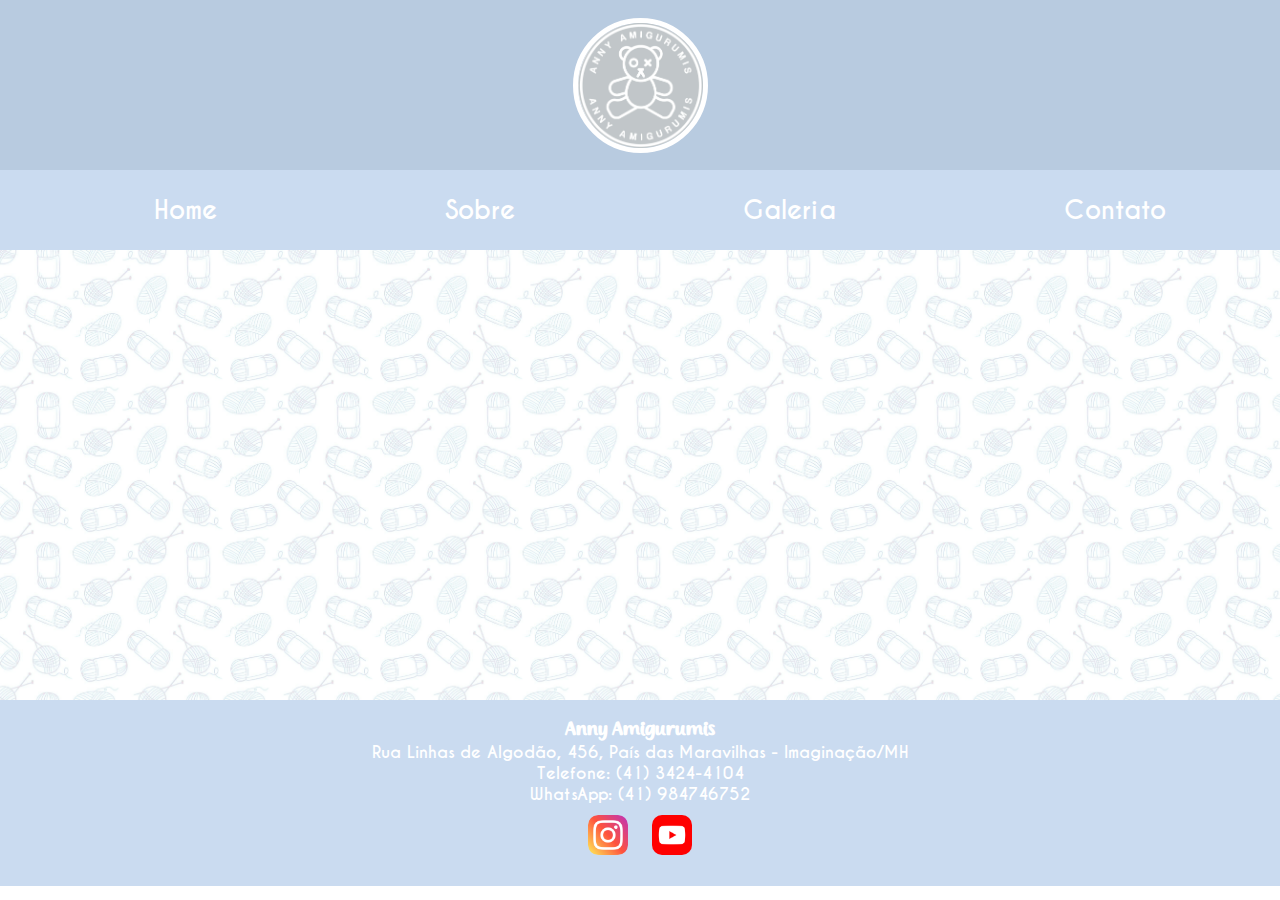
==== contato.html @ efb3a185 "commit" ====
<!DOCTYPE html>
<html lang="en">

<head>
    <meta charset="UTF-8">
    <meta http-equiv="X-UA-Compatible" content="IE=edge">
    <meta name="viewport" content="width=device-width, initial-scale=1.0">
    <title>Anny Amigurumis</title>
    <link rel="stylesheet" href="css/estilo.css">
</head>

<body>
    <div id="cabecalho">
        <img id="logo" src="css/img/logo.png" href="logo">
    </div>

    <ul id="menu">
        <li><a href="index.html">Home</a></li>
        <li><a href="sobre.html">Sobre</a></li>
        <li><a href="galeria.html">Galeria</a></li>
        <li><a href="contato.html">Contato</a></li>
    </ul>

    <div id="conteudo">
        
    </div>

    <div id="rodape">
        <h3>Anny Amigurumis</h3>
        <p>Rua Linhas de Algodão, 456, País das Maravilhas - Imaginação/MH</p>
        <p>Telefone: (41) 3424-4104</p>
        <p>WhatsApp: (41) 984746752</p>
        <a href="https://www.instagram.com/anny.amigurumis/" target="_blank">
            <img src="css/img/instagram.png" width="40" height="40">
        </a>
        <a href="https://www.youtube.com/@Anny_Feltz" target="_blank">
            <img src="css/img/youtube.png" width="40" height="40" class="image">
        </a>
    </div>
</body>

</html>
---- css/estilo.css ----
* {
    margin: 0px;
}

@font-face {
    font-family: "Dream";
    src: url("font/CaviarDreams_Bold.ttf");
}

@font-face {
    font-family: "Milk";
    src: url("font/Milk\ Cream.otf");
}

body {
    width: 100%;
}

#cabecalho {
    display: flex;
    background-color: rgb(184, 203, 224);
    align-items: center;
    justify-content: center;
    padding: 30px;
    width: auto;
    height: 110px;
}

#logo {
    border: 5px white solid;
    border-radius: 100%;
    width:125px;
    height:125px;
}

#imagem_home {
    border-radius: 10%;
}

#menu {
    font-family: "Dream";
    display: flex;
    background-color: rgb(202, 219, 240);
    align-items: center;
    justify-content: space-around;
    width: auto;
    height: 80px;
    color: white;
    list-style: none;
    font-size: 25px;
}

#menu a {
    text-decoration: none;
    color: white;
}

#conteudo {
    display: flex;
    background-image: url("img/fundo.jpeg");
    background-size: 150px 150px;
    background-repeat: repeat;
    height: 450px;
    font-family: "Dream";
    align-items: center;
    justify-content: space-around;
    color: rgb(59, 112, 156);
}

#conteudo img {
    border-radius: 20%;
    border: 5px rgb(202, 219, 240) solid;
    box-shadow: rgba(24, 40, 83, 0.219) 10px 10px 10px 1px;
}

#celula {
    padding: 1px;
}

#galeria {
    display: grid;
    grid-template-columns: repeat(3, auto);
    row-gap: 30px;
    padding: 30px;
    background-image: url("img/fundo.jpeg");
    background-size: 150px 150px;
    background-repeat: repeat;
    height: fit-content;
    font-family: "Dream";
    align-items: center;
    justify-content: space-around;
    justify-items: center;
}

#galeria img {
    border-radius: 10%;
    border: 5px rgb(202, 219, 240) solid;
    box-shadow: rgba(24, 40, 83, 0.219) 5px 5px 10px 1px;
}

#rodape {
    background-color: rgb(202, 219, 240);
    width: auto;
    height: fit-content;
    padding: 17px;
    color: white;
    text-align: center;
}

#rodape img {
    margin: 10px;
    border-radius: 25%;
}

#rodape a {
    text-decoration: none;
}

p {
    font-family: "Dream";
}

h1 {
    font-family: "Dream";
    text-align: center;
    font-size: 25px;
}

h3 {
    font-family: "Milk";
}
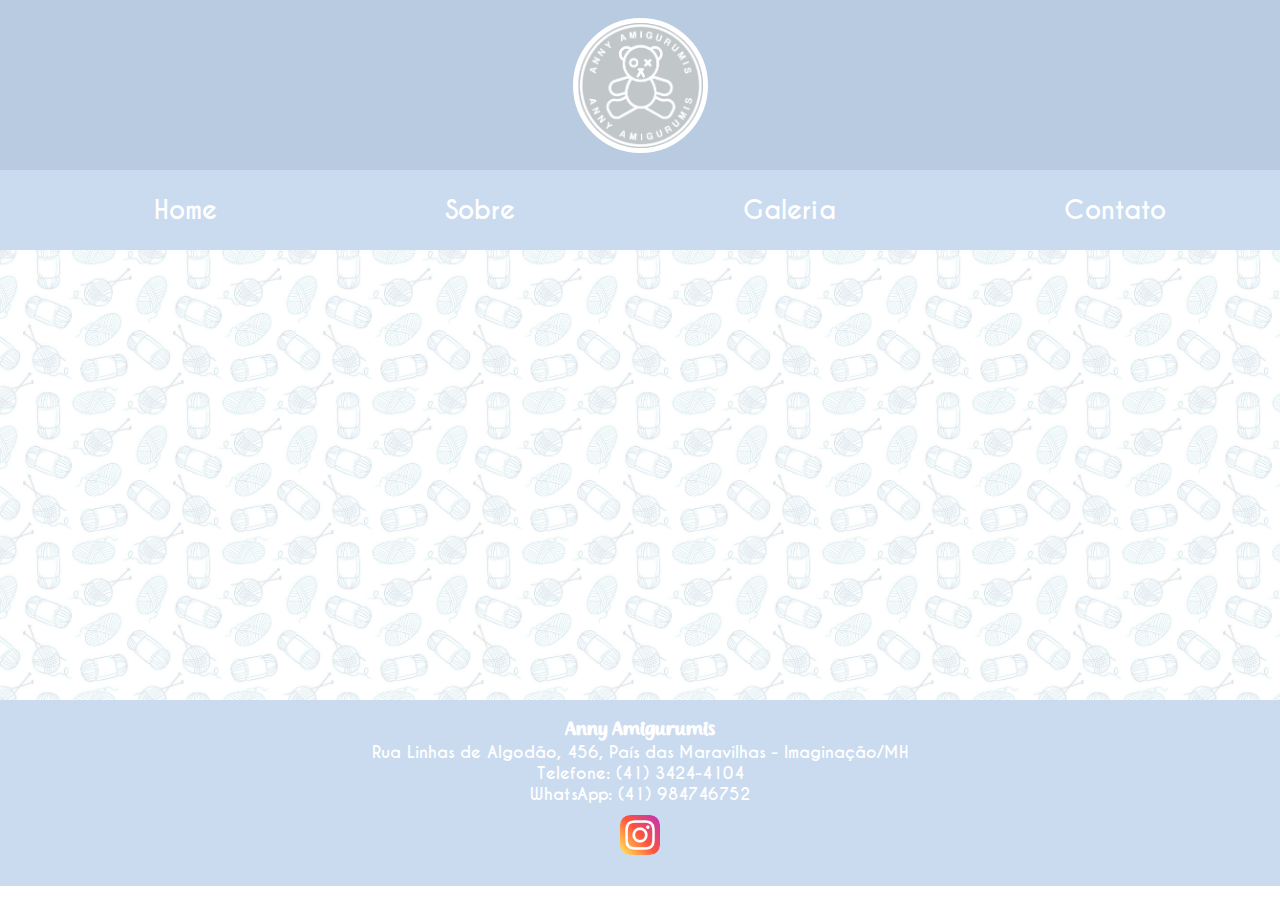
==== commit d70f7726: "commit" ====
--- a/contato.html
+++ b/contato.html
@@ -22,7 +22,7 @@
     </ul>
 
     <div id="conteudo">
-        
+
     </div>
 
     <div id="rodape">
@@ -33,9 +33,6 @@
         <a href="https://www.instagram.com/anny.amigurumis/" target="_blank">
             <img src="css/img/instagram.png" width="40" height="40">
         </a>
-        <a href="https://www.youtube.com/@Anny_Feltz" target="_blank">
-            <img src="css/img/youtube.png" width="40" height="40" class="image">
-        </a>
     </div>
 </body>
 
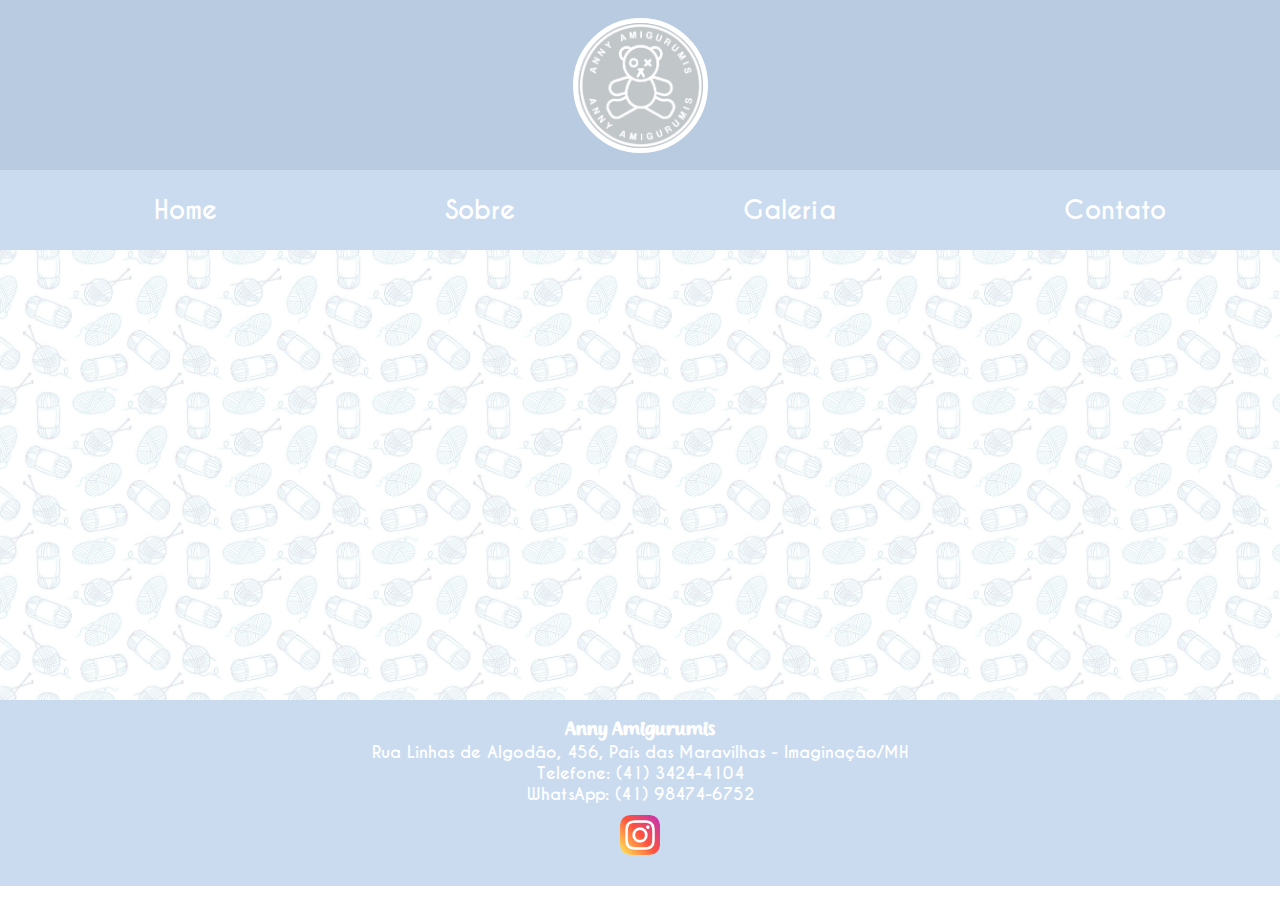
==== commit 71c71540: "commit: save" ====
--- a/contato.html
+++ b/contato.html
@@ -29,7 +29,7 @@
         <h3>Anny Amigurumis</h3>
         <p>Rua Linhas de Algodão, 456, País das Maravilhas - Imaginação/MH</p>
         <p>Telefone: (41) 3424-4104</p>
-        <p>WhatsApp: (41) 984746752</p>
+        <p>WhatsApp: (41) 98474-6752</p>
         <a href="https://www.instagram.com/anny.amigurumis/" target="_blank">
             <img src="css/img/instagram.png" width="40" height="40">
         </a>
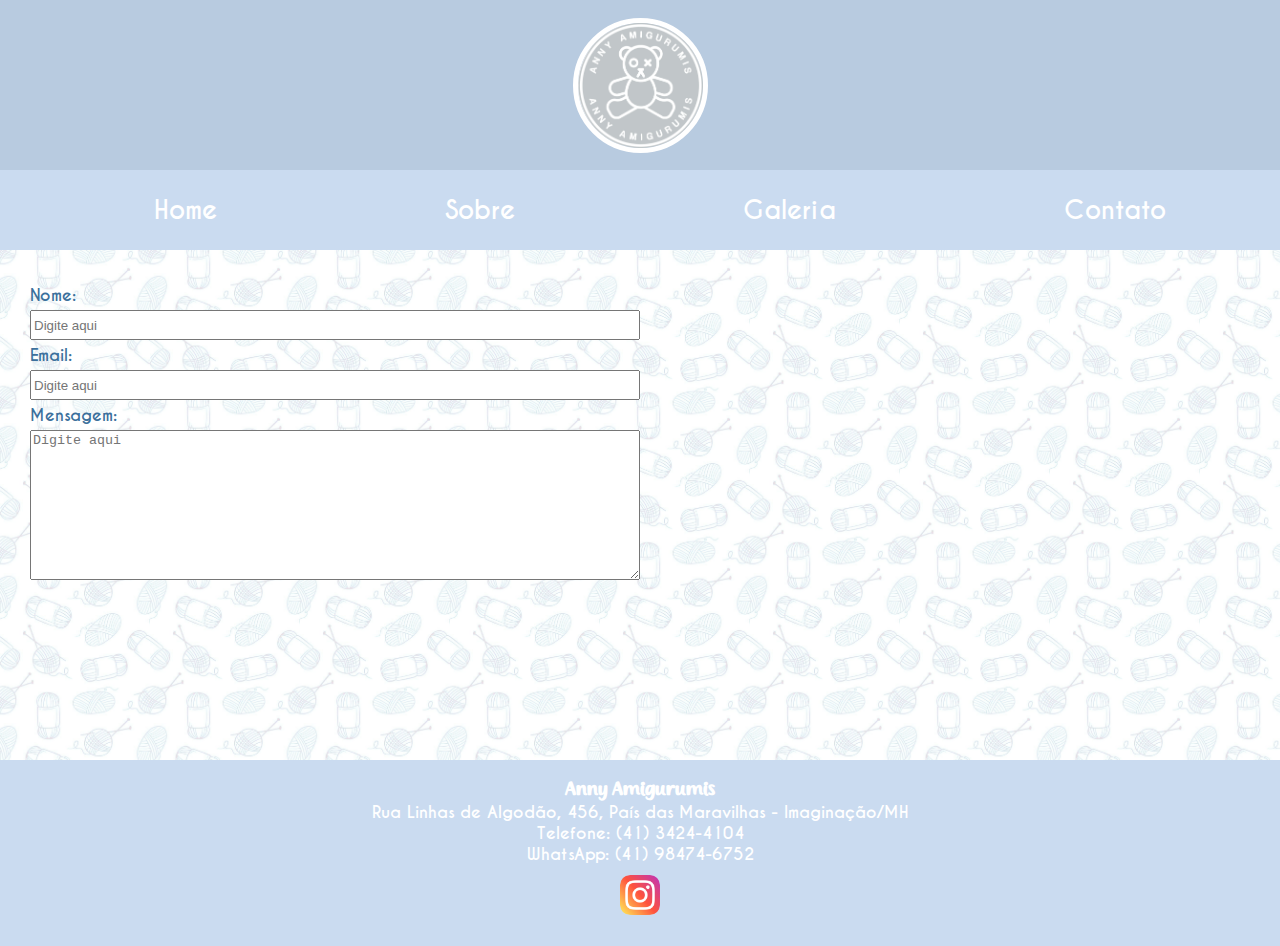
==== commit f809968d: "commit: salvar" ====
--- a/contato.html
+++ b/contato.html
@@ -21,8 +21,13 @@
         <li><a href="contato.html">Contato</a></li>
     </ul>
 
-    <div id="conteudo">
-
+    <div id="contato">
+        <label>Nome:</label>
+        <input type="text" id="nome" name="nome" placeholder="Digite aqui">
+        <label>Email:</label>
+        <input type="text" id="email" name="email" placeholder="Digite aqui">
+        <label>Mensagem:</label>
+        <textarea id="mensagem" name="mensagem" placeholder="Digite aqui" rows="5"></textarea>
     </div>
 
     <div id="rodape">
--- a/css/estilo.css
+++ b/css/estilo.css
@@ -14,6 +14,8 @@
 
 body {
     width: 100%;
+    height: max-content;
+    background-color: rgb(202, 219, 240);
 }
 
 #cabecalho {
@@ -98,6 +100,33 @@
     box-shadow: rgba(24, 40, 83, 0.219) 5px 5px 10px 1px;
 }
 
+#contato {
+    display: grid;
+    grid-template-columns: repeat(2, 1fr);
+    grid-template-rows: 30px 30px 30px 30px 30px 150px;
+    background-image: url("img/fundo.jpeg");
+    background-size: 150px 150px;
+    background-repeat: repeat;
+    height: 450px;
+    font-family: "Dream";
+    color: rgb(59, 112, 156);
+    padding: 30px;
+    
+}
+
+label {
+    grid-column: 1;
+    align-self: center;
+}
+
+input {
+    grid-column: 1;
+}
+
+textarea {
+    grid-column: 1;
+}
+
 #rodape {
     background-color: rgb(202, 219, 240);
     width: auto;
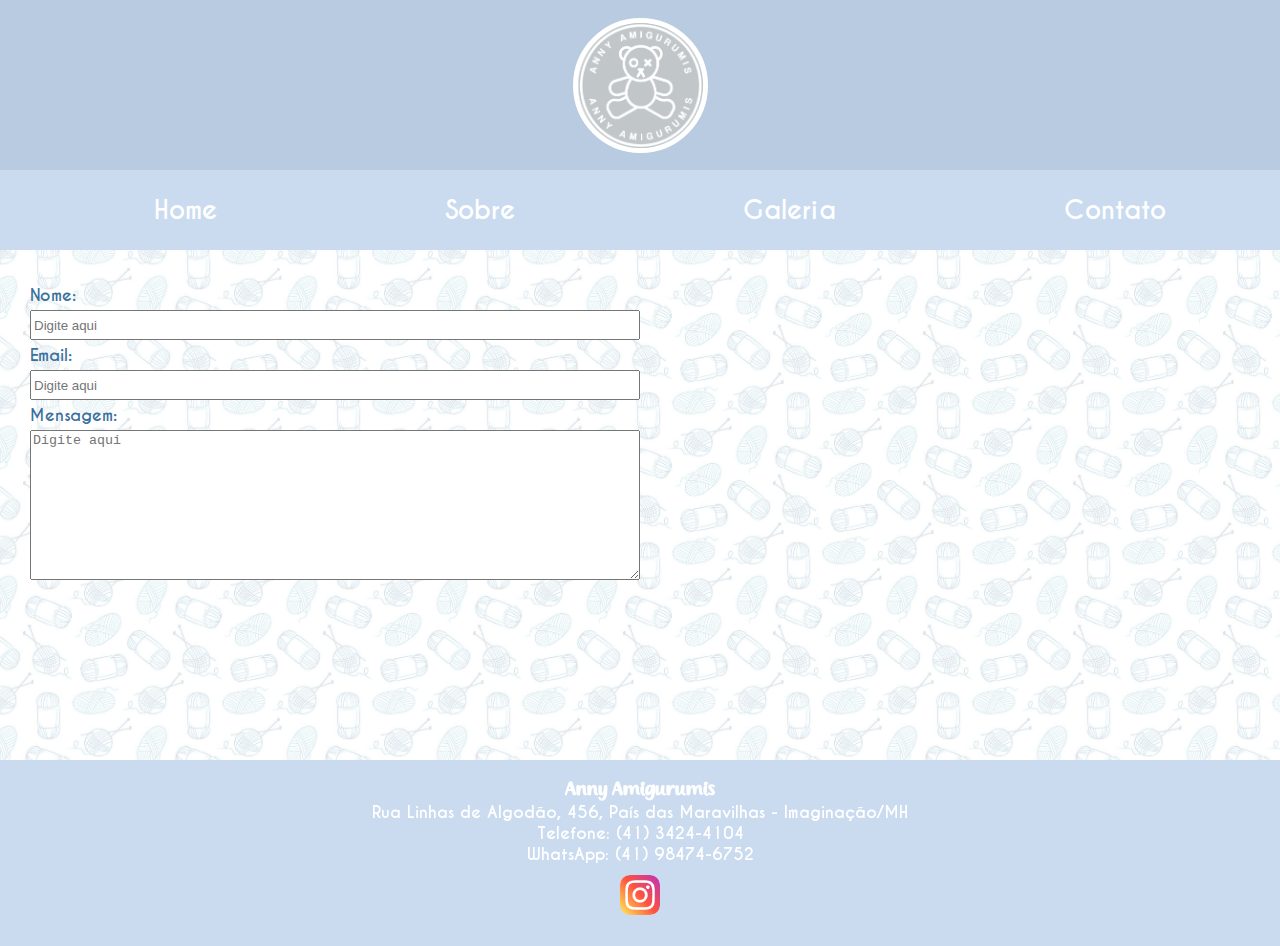
==== commit 31f29e1c: "commit: adicionando o mapa" ====
--- a/contato.html
+++ b/contato.html
@@ -24,10 +24,14 @@
     <div id="contato">
         <label>Nome:</label>
         <input type="text" id="nome" name="nome" placeholder="Digite aqui">
+
         <label>Email:</label>
         <input type="text" id="email" name="email" placeholder="Digite aqui">
+
         <label>Mensagem:</label>
         <textarea id="mensagem" name="mensagem" placeholder="Digite aqui" rows="5"></textarea>
+
+        <iframe src="https://www.google.com/maps/embed?pb=!1m18!1m12!1m3!1d8560.155029487065!2d-48.557191225948465!3d-25.56827840645785!2m3!1f0!2f0!3f0!3m2!1i1024!2i768!4f13.1!3m3!1m2!1s0x94db9004be97793f%3A0xc74d266cea0c5ae4!2sR.%20Gilberto%20Elias%20Chaiben%20-%20Parque%20S%C3%A3o%20Jo%C3%A3o%2C%20Paranagu%C3%A1%20-%20PR%2C%2083212-510!5e0!3m2!1spt-BR!2sbr!4v1730122514360!5m2!1spt-BR!2sbr" width="600" height="450" style="border:0;" allowfullscreen="" loading="lazy" referrerpolicy="no-referrer-when-downgrade"></iframe>
     </div>
 
     <div id="rodape">
--- a/css/estilo.css
+++ b/css/estilo.css
@@ -111,20 +111,24 @@
     font-family: "Dream";
     color: rgb(59, 112, 156);
     padding: 30px;
-    
 }
 
-label {
+#contato label {
     grid-column: 1;
     align-self: center;
 }
 
-input {
+#contato input {
     grid-column: 1;
 }
 
-textarea {
+#contato textarea {
     grid-column: 1;
+}
+
+#contato iframe {
+    grid-column: 2;
+    grid-row: auto;
 }
 
 #rodape {
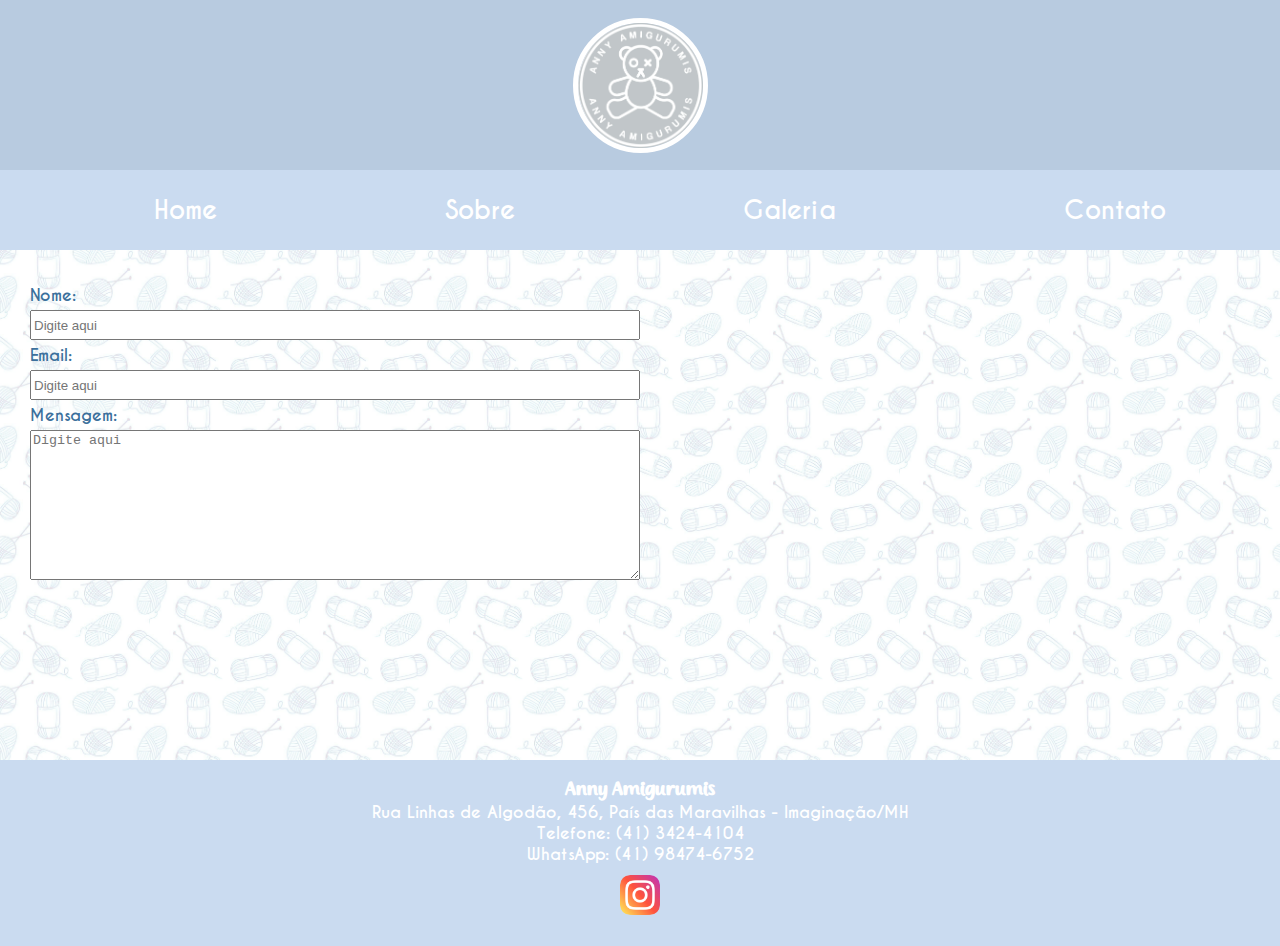
==== commit 81473421: "commit:salvar" ====
--- a/contato.html
+++ b/contato.html
@@ -5,6 +5,7 @@
     <meta charset="UTF-8">
     <meta http-equiv="X-UA-Compatible" content="IE=edge">
     <meta name="viewport" content="width=device-width, initial-scale=1.0">
+    <link rel="shortcut icon" href="css/img/amigurumi_icon.png" type="image/x-icon">
     <title>Anny Amigurumis</title>
     <link rel="stylesheet" href="css/estilo.css">
 </head>
--- a/css/estilo.css
+++ b/css/estilo.css
@@ -33,10 +33,12 @@
     border-radius: 100%;
     width:125px;
     height:125px;
+    
 }
 
 #imagem_home {
     border-radius: 10%;
+    
 }
 
 #menu {
@@ -47,7 +49,6 @@
     justify-content: space-around;
     width: auto;
     height: 80px;
-    color: white;
     list-style: none;
     font-size: 25px;
 }
@@ -128,7 +129,8 @@
 
 #contato iframe {
     grid-column: 2;
-    grid-row: auto;
+    grid-row: 1 / 6;
+    justify-self: center;
 }
 
 #rodape {
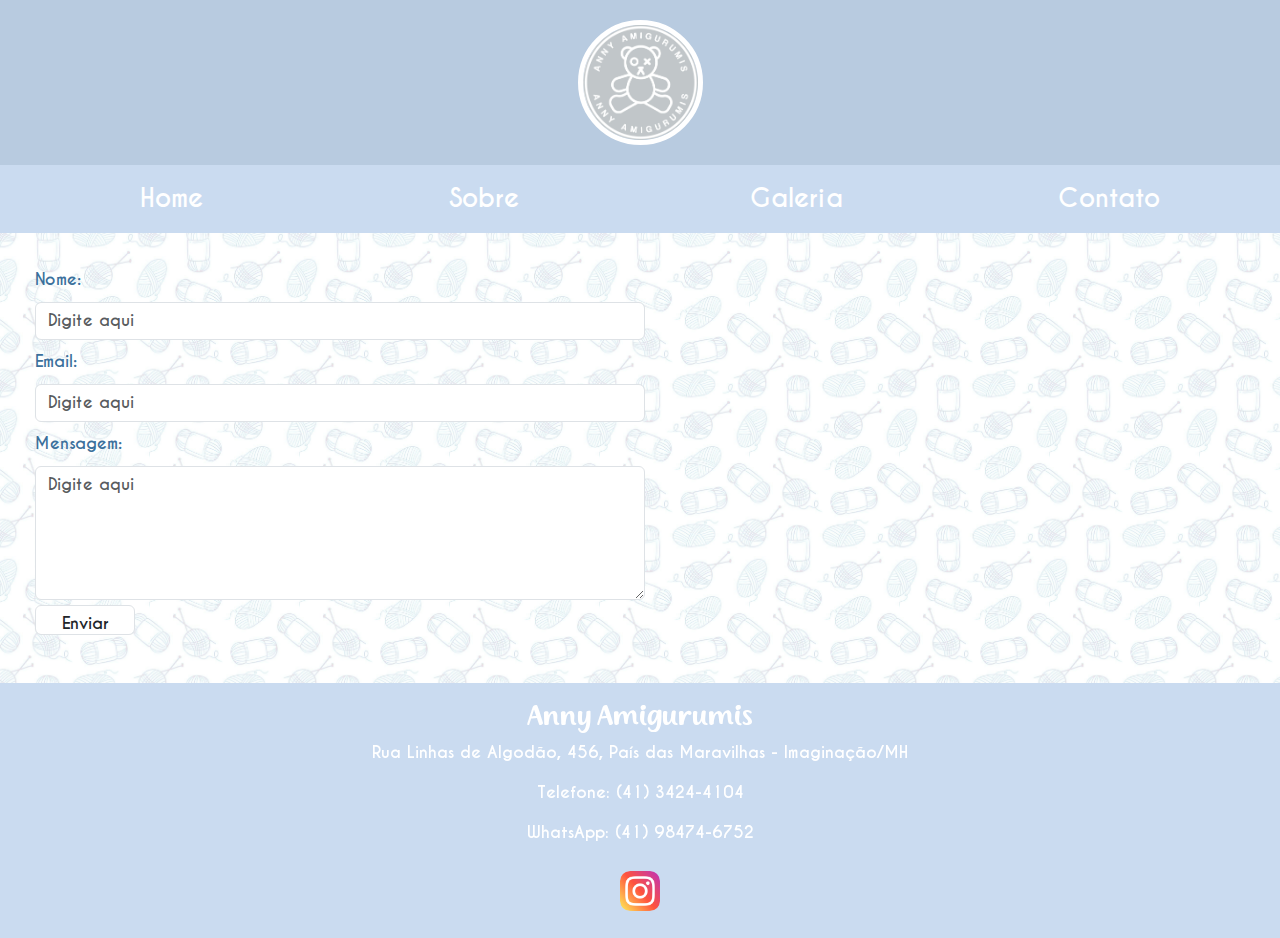
==== commit f6199dc7: "commit: atualização" ====
--- a/contato.html
+++ b/contato.html
@@ -7,6 +7,8 @@
     <meta name="viewport" content="width=device-width, initial-scale=1.0">
     <link rel="shortcut icon" href="css/img/amigurumi_icon.png" type="image/x-icon">
     <title>Anny Amigurumis</title>
+    <link href="https://cdn.jsdelivr.net/npm/bootstrap@5.3.3/dist/css/bootstrap.min.css" rel="stylesheet"
+        integrity="sha384-QWTKZyjpPEjISv5WaRU9OFeRpok6YctnYmDr5pNlyT2bRjXh0JMhjY6hW+ALEwIH" crossorigin="anonymous">
     <link rel="stylesheet" href="css/estilo.css">
 </head>
 
@@ -23,16 +25,23 @@
     </ul>
 
     <div id="contato">
-        <label>Nome:</label>
-        <input type="text" id="nome" name="nome" placeholder="Digite aqui">
+        <form action="#">
+            <label>Nome:</label>
+            <input class="form-control" type="text" id="nome" name="nome" placeholder="Digite aqui">
 
-        <label>Email:</label>
-        <input type="text" id="email" name="email" placeholder="Digite aqui">
+            <label>Email:</label>
+            <input class="form-control" type="text" id="email" name="email" placeholder="Digite aqui">
 
-        <label>Mensagem:</label>
-        <textarea id="mensagem" name="mensagem" placeholder="Digite aqui" rows="5"></textarea>
+            <label>Mensagem:</label>
+            <textarea class="form-control" id="mensagem" name="mensagem" placeholder="Digite aqui" rows="5"></textarea>
 
-        <iframe src="https://www.google.com/maps/embed?pb=!1m18!1m12!1m3!1d8560.155029487065!2d-48.557191225948465!3d-25.56827840645785!2m3!1f0!2f0!3f0!3m2!1i1024!2i768!4f13.1!3m3!1m2!1s0x94db9004be97793f%3A0xc74d266cea0c5ae4!2sR.%20Gilberto%20Elias%20Chaiben%20-%20Parque%20S%C3%A3o%20Jo%C3%A3o%2C%20Paranagu%C3%A1%20-%20PR%2C%2083212-510!5e0!3m2!1spt-BR!2sbr!4v1730122514360!5m2!1spt-BR!2sbr" width="600" height="450" style="border:0;" allowfullscreen="" loading="lazy" referrerpolicy="no-referrer-when-downgrade"></iframe>
+            <input class="form-control" type="submit" value="Enviar" id="enviar">
+        </form>
+
+        <iframe
+            src="https://www.google.com/maps/embed?pb=!1m18!1m12!1m3!1d8560.155029487065!2d-48.557191225948465!3d-25.56827840645785!2m3!1f0!2f0!3f0!3m2!1i1024!2i768!4f13.1!3m3!1m2!1s0x94db9004be97793f%3A0xc74d266cea0c5ae4!2sR.%20Gilberto%20Elias%20Chaiben%20-%20Parque%20S%C3%A3o%20Jo%C3%A3o%2C%20Paranagu%C3%A1%20-%20PR%2C%2083212-510!5e0!3m2!1spt-BR!2sbr!4v1730122514360!5m2!1spt-BR!2sbr"
+            width="600" height="450" style="border:0;" allowfullscreen="" loading="lazy"
+            referrerpolicy="no-referrer-when-downgrade"></iframe>
     </div>
 
     <div id="rodape">
@@ -44,6 +53,9 @@
             <img src="css/img/instagram.png" width="40" height="40">
         </a>
     </div>
+    <script src="https://cdn.jsdelivr.net/npm/bootstrap@5.3.3/dist/js/bootstrap.bundle.min.js"
+        integrity="sha384-YvpcrYf0tY3lHB60NNkmXc5s9fDVZLESaAA55NDzOxhy9GkcIdslK1eN7N6jIeHz"
+        crossorigin="anonymous"></script>
 </body>
 
 </html>--- a/css/estilo.css
+++ b/css/estilo.css
@@ -19,61 +19,70 @@
 }
 
 #cabecalho {
-    display: flex;
+    display: grid;
+    grid-template-columns: 100%;
     background-color: rgb(184, 203, 224);
-    align-items: center;
-    justify-content: center;
-    padding: 30px;
-    width: auto;
-    height: 110px;
+    align-content: center;
+    justify-items: center;
+    padding: 20px;
+    width: 100%;
+    height: fit-content;
 }
 
 #logo {
     border: 5px white solid;
     border-radius: 100%;
-    width:125px;
-    height:125px;
-    
+    width: 125px;
+    height: 125px;
+
 }
 
 #imagem_home {
     border-radius: 10%;
-    
+
 }
 
 #menu {
     font-family: "Dream";
-    display: flex;
+    display: grid;
+    grid-template-columns: repeat(4, 1fr);
     background-color: rgb(202, 219, 240);
-    align-items: center;
-    justify-content: space-around;
-    width: auto;
-    height: 80px;
+    margin: 0%;
+    padding: 15px;
+    justify-items: center;
+    width: 100%;
+    height: fit-content;
     list-style: none;
     font-size: 25px;
 }
 
 #menu a {
+
     text-decoration: none;
     color: white;
 }
 
 #conteudo {
-    display: flex;
+    display: grid;
+    grid-template-columns: repeat(2, 1fr);
     background-image: url("img/fundo.jpeg");
     background-size: 150px 150px;
     background-repeat: repeat;
-    height: 450px;
+    height: fit-content;
     font-family: "Dream";
     align-items: center;
-    justify-content: space-around;
+    align-content: center;
+    justify-items: center;
     color: rgb(59, 112, 156);
+    padding: 50px;
 }
 
 #conteudo img {
     border-radius: 20%;
     border: 5px rgb(202, 219, 240) solid;
     box-shadow: rgba(24, 40, 83, 0.219) 10px 10px 10px 1px;
+    width: 400px;
+    height: auto;
 }
 
 #celula {
@@ -82,17 +91,18 @@
 
 #galeria {
     display: grid;
-    grid-template-columns: repeat(3, auto);
+    grid-template-columns: repeat(3, 1fr);
     row-gap: 30px;
-    padding: 30px;
     background-image: url("img/fundo.jpeg");
     background-size: 150px 150px;
     background-repeat: repeat;
+    width: 100%;
     height: fit-content;
     font-family: "Dream";
+    align-content: center;
     align-items: center;
-    justify-content: space-around;
     justify-items: center;
+    padding: 30px;
 }
 
 #galeria img {
@@ -101,13 +111,20 @@
     box-shadow: rgba(24, 40, 83, 0.219) 5px 5px 10px 1px;
 }
 
+#foto {
+    width: 350px;
+    height: auto;
+}
+
 #contato {
     display: grid;
     grid-template-columns: repeat(2, 1fr);
     grid-template-rows: 30px 30px 30px 30px 30px 150px;
+    row-gap: 10px;
     background-image: url("img/fundo.jpeg");
     background-size: 150px 150px;
     background-repeat: repeat;
+    width: 100%;
     height: 450px;
     font-family: "Dream";
     color: rgb(59, 112, 156);
@@ -115,15 +132,18 @@
 }
 
 #contato label {
+    margin: 5px;
     grid-column: 1;
     align-self: center;
 }
 
 #contato input {
+    margin: 5px;
     grid-column: 1;
 }
 
 #contato textarea {
+    margin: 5px;
     grid-column: 1;
 }
 
@@ -131,6 +151,11 @@
     grid-column: 2;
     grid-row: 1 / 6;
     justify-self: center;
+}
+
+#enviar {
+    width: 100px;
+    height: 30px;
 }
 
 #rodape {
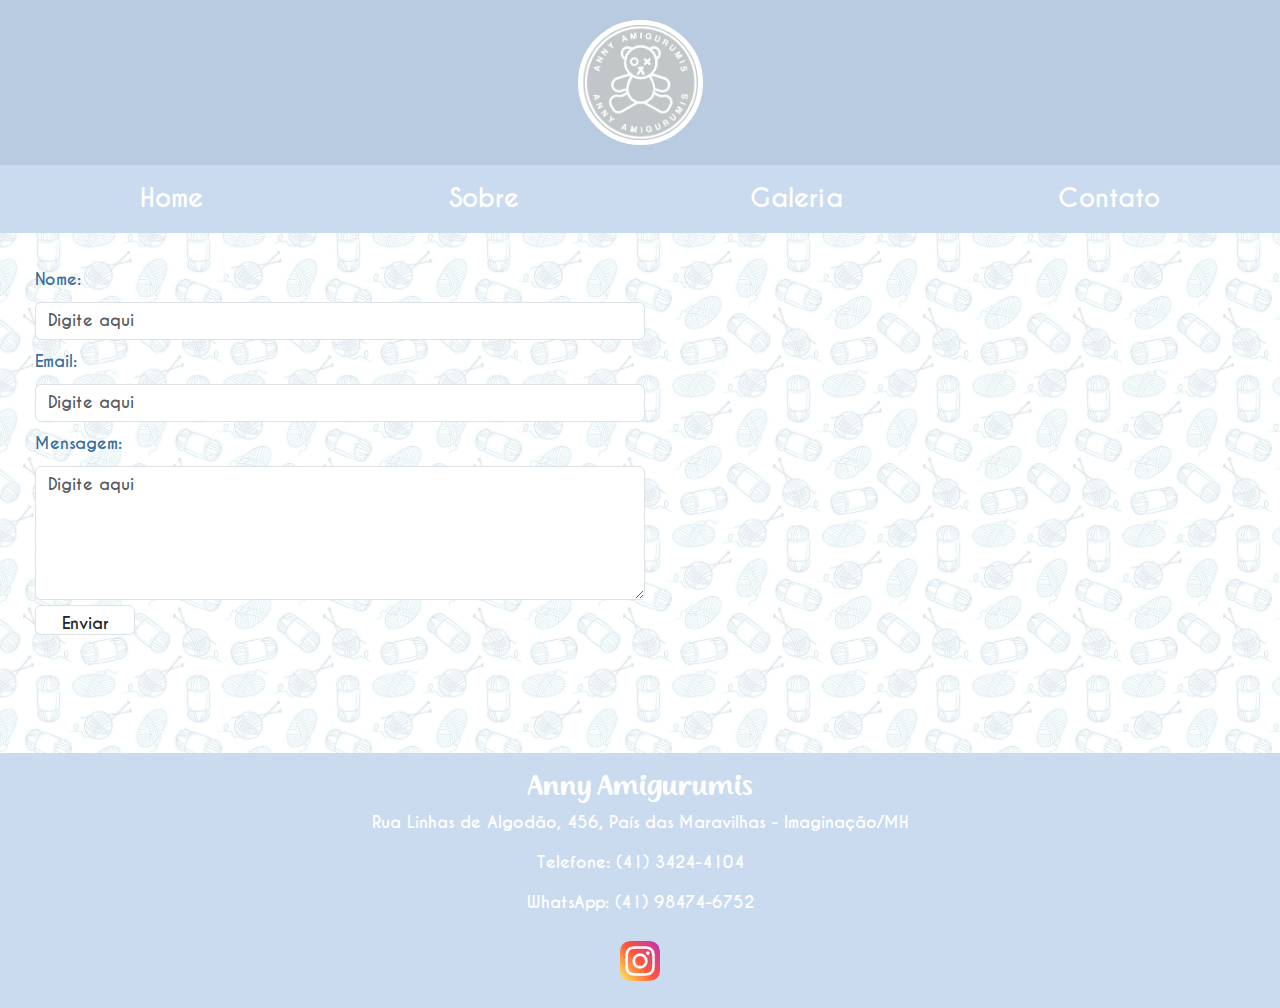
==== commit 701e4840: "commit: ibebbabafbhk" ====
--- a/contato.html
+++ b/contato.html
@@ -39,9 +39,8 @@
         </form>
 
         <iframe
-            src="https://www.google.com/maps/embed?pb=!1m18!1m12!1m3!1d8560.155029487065!2d-48.557191225948465!3d-25.56827840645785!2m3!1f0!2f0!3f0!3m2!1i1024!2i768!4f13.1!3m3!1m2!1s0x94db9004be97793f%3A0xc74d266cea0c5ae4!2sR.%20Gilberto%20Elias%20Chaiben%20-%20Parque%20S%C3%A3o%20Jo%C3%A3o%2C%20Paranagu%C3%A1%20-%20PR%2C%2083212-510!5e0!3m2!1spt-BR!2sbr!4v1730122514360!5m2!1spt-BR!2sbr"
-            width="600" height="450" style="border:0;" allowfullscreen="" loading="lazy"
-            referrerpolicy="no-referrer-when-downgrade"></iframe>
+            src="https://www.google.com/maps/embed?pb=!1m18!1m12!1m3!1d8560.155029487065!2d-48.557191225948465!3d-25.56827840645785!2m3!1f0!2f0!3f0!3m2!1i1024!2i768!4f13.1!3m3!1m2!1s0x94db9004be97793f%3A0xc74d266cea0c5ae4!2sR.%20Gilberto%20Elias%20Chaiben%20-%20Parque%20S%C3%A3o%20Jo%C3%A3o%2C%20Paranagu%C3%A1%20-%20PR%2C%2083212-510!5e0!3m2!1spt-BR!2sbr!4v1730122514360!5m2!1spt-BR!2sbr" width="600" height="450" style="border:0;" allowfullscreen="" loading="lazy" referrerpolicy="no-referrer-when-downgrade">
+        </iframe>
     </div>
 
     <div id="rodape">
--- a/css/estilo.css
+++ b/css/estilo.css
@@ -119,13 +119,13 @@
 #contato {
     display: grid;
     grid-template-columns: repeat(2, 1fr);
-    grid-template-rows: 30px 30px 30px 30px 30px 150px;
+    grid-template-rows: 30px 30px 30px 30px 30px 150px 100px;
     row-gap: 10px;
     background-image: url("img/fundo.jpeg");
     background-size: 150px 150px;
     background-repeat: repeat;
     width: 100%;
-    height: 450px;
+    height: fit-content;
     font-family: "Dream";
     color: rgb(59, 112, 156);
     padding: 30px;
@@ -160,7 +160,7 @@
 
 #rodape {
     background-color: rgb(202, 219, 240);
-    width: auto;
+    width: 100%;
     height: fit-content;
     padding: 17px;
     color: white;
